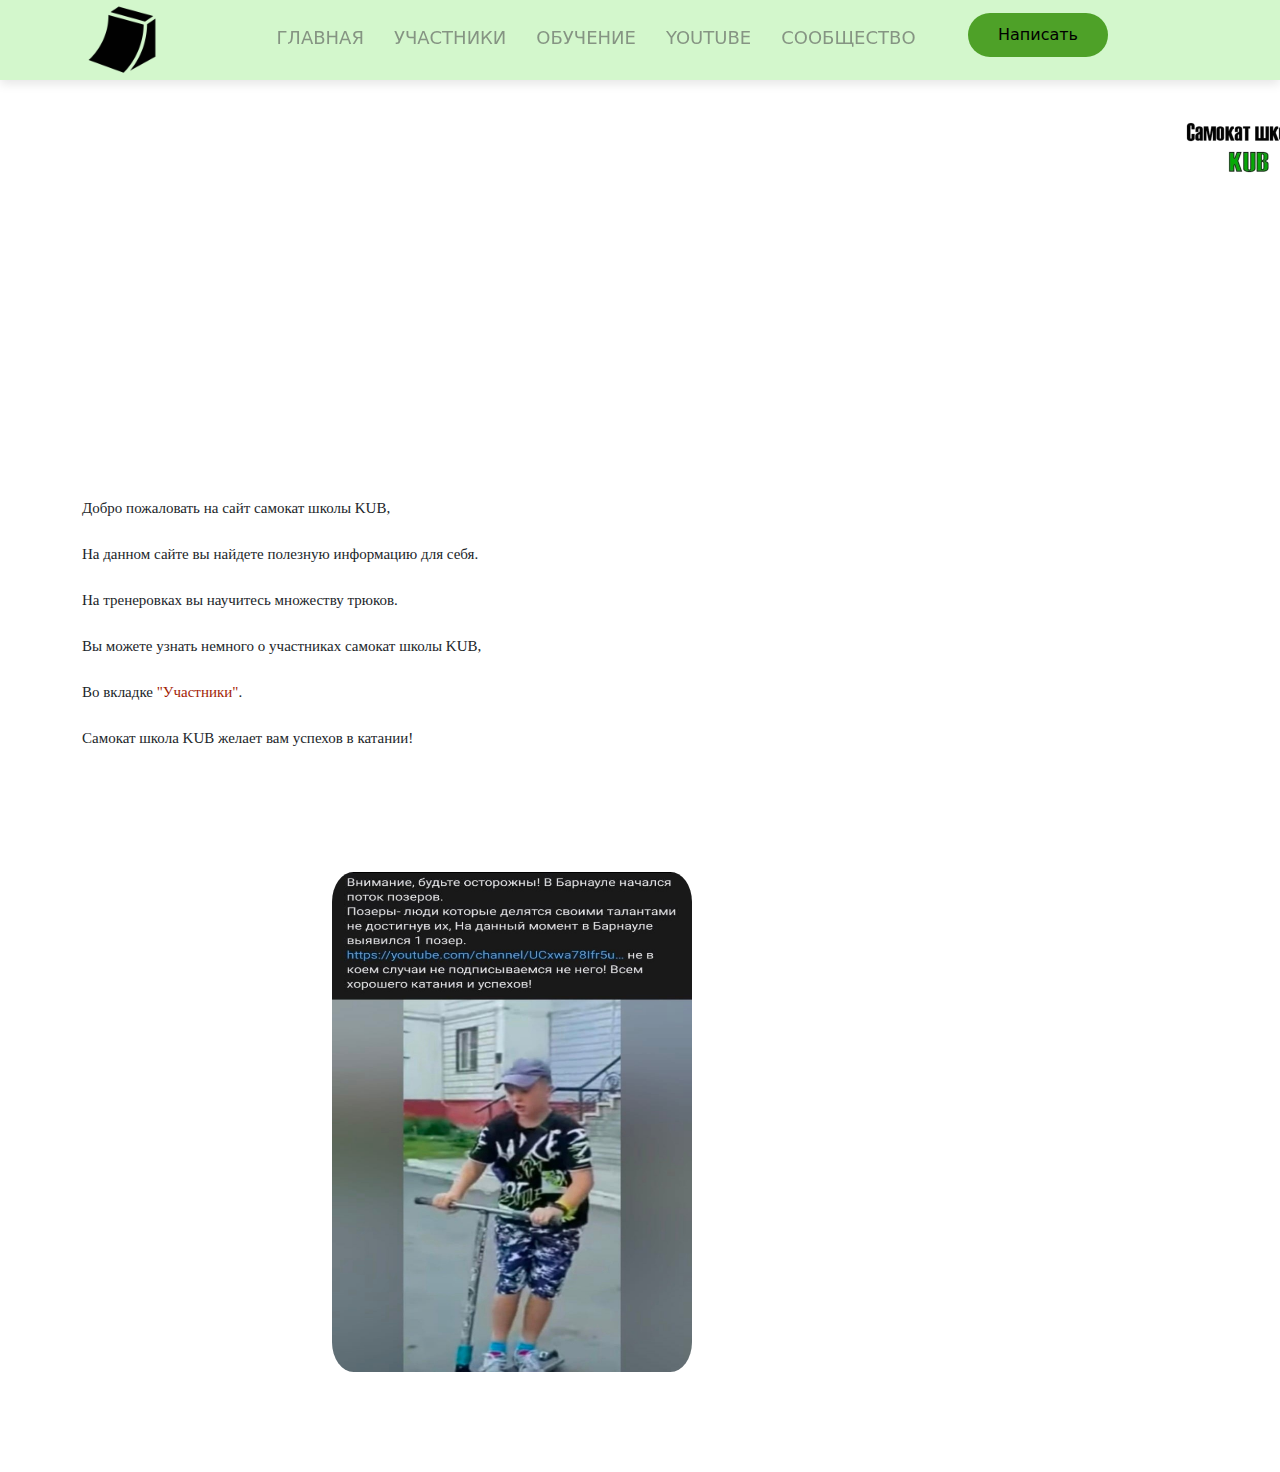
==== index.html @ eb026c63 "Add files via upload" ====
<!DOCTYPE html>
<html lang="ru">
<head>
    <meta charset="utf-8" />
    <title>KUB</title>
    <link rel="stylesheet" href="./css/style.css" />
    <link rel="stylesheet" href="libs/bootstrap-reboot.min.css">
    <link rel="stylesheet" href="libs/bootstrap-grid.min.css">
    <link rel="preconnect" href="https://fonts.gstatic.com">
    <link href="https://fonts.googleapis.com/css2?family=Noto+Sans:ital,wght@0,400;0,700;1,400&display=swap" rel="stylesheet">
    <meta name="viewport" content="width-device-width">
</head>
<body>



    <div class="wrapper">
        <header class="header">
            <div class="container">
                    <div class="header_body">
                        <!-- <a href="#" class="a header_logo"></a> -->
                        <img class="logo" src="images/logo.png" alt="">
                        <div class="header_burger">
                            <span></span>
                        </div>
                        <nav class="header_menu">
                            <ul class="header_list">
                                <li class="header_item">
                                    <a href="index.html" class="header_link">Главная</a>
                                </li>
                                <li class="header_item">
                                    <a href="contacts.html" class="header_link">Участники</a>
                                </li>
                                <li class="header_item">
                                    <a href="obychenie.html" class="header_link">Обучение</a>
                                </li>
                                <li class="header_item">
                                    <a href="https://www.youtube.com/channel/UCVThN0axYG0Pqj3ApGwn3uw" class="header_link">YouTube</a>
                                </li>
                                <li class="header_item">
                                    <a href="https://vk.com/public216040823" class="header_link">Сообщество</a>
                                </li>
                            </ul>
                        </nav>
                        <a href="https://vk.me/club216040823" class="callback">Написать</a>
                    </div>

            </div>
        </header>

        

        </div>
        
        <div class="div content">
            <div class="container">
                <div class="content_text__main">
                    <img class="img_kub" src="images/img_kub.jpg">
                    <p class="info-text">Добро пожаловать на сайт самокат школы KUB,</p>
                    <p class="info-text">На данном сайте вы найдете полезную информацию для себя.</p>
                    <p class="info-text">На тренеровках вы научитесь множеству трюков.</p>
                    <p class="info-text">Вы можете узнать немного о участниках самокат школы KUB,</p>
                    <p class="info-text">Во вкладке <a href="contacts.html" class="contacts-in-text">"Участники"</a>.</p>
                    <p class="info-text">Самокат школа KUB желает вам успехов в катании!</p>
                    
                </div>

                <img class="pozers" src="images/pozers.jpg">
                    


        <script src="/js/KUB.js"></script>



        </div>

        </div>

        </nav>


</body>
</html>
---- css/style.css ----
html,body {
height: 100%;
font-family: Arial, Helvetica, sans-serif;
}

.body {
  background-image: url(/images/fon.jpg);
}

.logo {
  width: 80px;
  height: 80px;
}

.wrapper {

}

.header {
  position: fixed;
  width: 100%;
  top: 0;
  left: 0;
  z-index: 50;
}

.header::before {
  content: "";
  position: absolute;
  top: 0;
  left: 0;
  width: 100%;
  height: 100%;
  background-color: rgb(211, 247, 204);
  box-shadow: 0 4px 10px rgba(0, 0, 0, .1);
}

.header_body {
  position: relative;
  z-index: 2;
  justify-content: space-between;
  align-items: center;
  display: flex;
  flex-direction: row;
  min-height: 200%;
}

.header_logo {
  flex: 0 0 60px;
}

.header_logo img {
  max-width: 100%;
}

.header_burger {
  display: none;
}

.header_menu {

}

@media (max-width: 767) {
  .header_burger{
    display: block;
    position: relative;
    width: 30px;
    height: 20px;
  }
  
}

.header_burger::before {

}

.header_burger::after {
  content: "";
  color: rgb(255, 255, 255);
  position: absolute;
  width: 100%;
  height: 2px;
  left: 0;
}

.header_burger::after {
  bottom: 0;
}

.header_burger::before {
  top: 0;
}

.header_burger span {
  position: absolute;
  color: black;
  position: absolute;
  left: 0;
  width: 100%;
  height: 2px;
}

.header_list {
  display: flex;
  flex-direction: row;
  margin-top: 10px;
}

.header_list li {
margin: 0px 0px 0px 30px;
}

.header_list li a:hover {
opacity: 1;
color: black;
}

.header_list li:hover {
  opacity: 1;
  }

.header_item {
  list-style: none;
}

.header_link {
  color: rgb(82, 82, 82);
  text-decoration: none;
  font-size: 18px;
  text-transform: uppercase;
  opacity: 0.6;
  transition: 0.5s ease-in-out;
}

.content {
padding: 100px 0px 0px 0px;
}
    
.content_text__main {
  font-size: 18px;
  line-height: 25px;
}

.content_text__learning {
  font-size: 18px;
  line-height: 25px;
}

.content_text{
  font-size: 18px;
  line-height: 25px;
display: flex;
flex-direction: row;
flex-wrap: wrap;
}

.content_text__block {
  padding: 15px;
  display: flex;
  flex-direction: column;
  align-items: center;
}

.content_text p{
  margin: 0px 0px 20px 0px;
  }

  .callback {
    margin-bottom: 10px;
    padding: 10px 30px;
    background-color: rgb(78, 161, 40);
    border-radius: 100px;
    border-color: black;
    color: black;
    text-decoration: none;
    margin-right: 90px;
  }

  .callback:hover {
    transform: scale(1.04);
    transition: all .1s ease-in-out;
    color: black;
  }

  .info-text {
    font-size: 15px;
    font-family: Georgia, 'Times New Roman', Times, serif;
    padding-bottom: 5px;

  }

  .contacts-in-text {
    color: rgb(163, 29, 5);
    text-decoration: none;

  }
   
  .contacts-in-text:hover {
    color: black;
  }

  .people {
    width: 150px;
    height: 150px;
    padding-bottom: 10px;
  }

  .name-img {
    padding-left: 13px;
    font-family:'Gill Sans', 'Gill Sans MT', Calibri, 'Trebuchet MS', sans-serif;
    
  }

  .uchastniki {
    height: 150px;
    width: 150px;
    padding: 50px;
  }

  .name-people {

  }

  .specialnost-people {

  }

  .img_kub {
    padding-left: 1100px;
    width: 110%;
    height: 110%;
    padding-bottom: 300px;
  }

  .phone-number {
    color: rgb(163, 29, 5);
  }

  .vk-in-text {
    color: #45688E;
    text-decoration: none;
  }

  .vk-in-text::before {
    transition: 0.1s ease-in-out;
  }

  .vk-in-text:hover {
    color: black;
  }

  .price {
    text-align: center;
    color: rgb(78, 161, 40);
    font-family: 'Franklin Gothic Medium', 'Arial Narrow', Arial, sans-serif;
  }

  .groop {
    padding-top: 100px;
    padding-bottom: 330px;
  }

  .Odinochni {
    padding-bottom: 50px;

  }

  .pozers {
    width: 360px;
    height: 500px;
    margin-bottom: 100px;
    margin-left: 250px;
    margin-top: 100px;
    border-radius: 6%;
  }
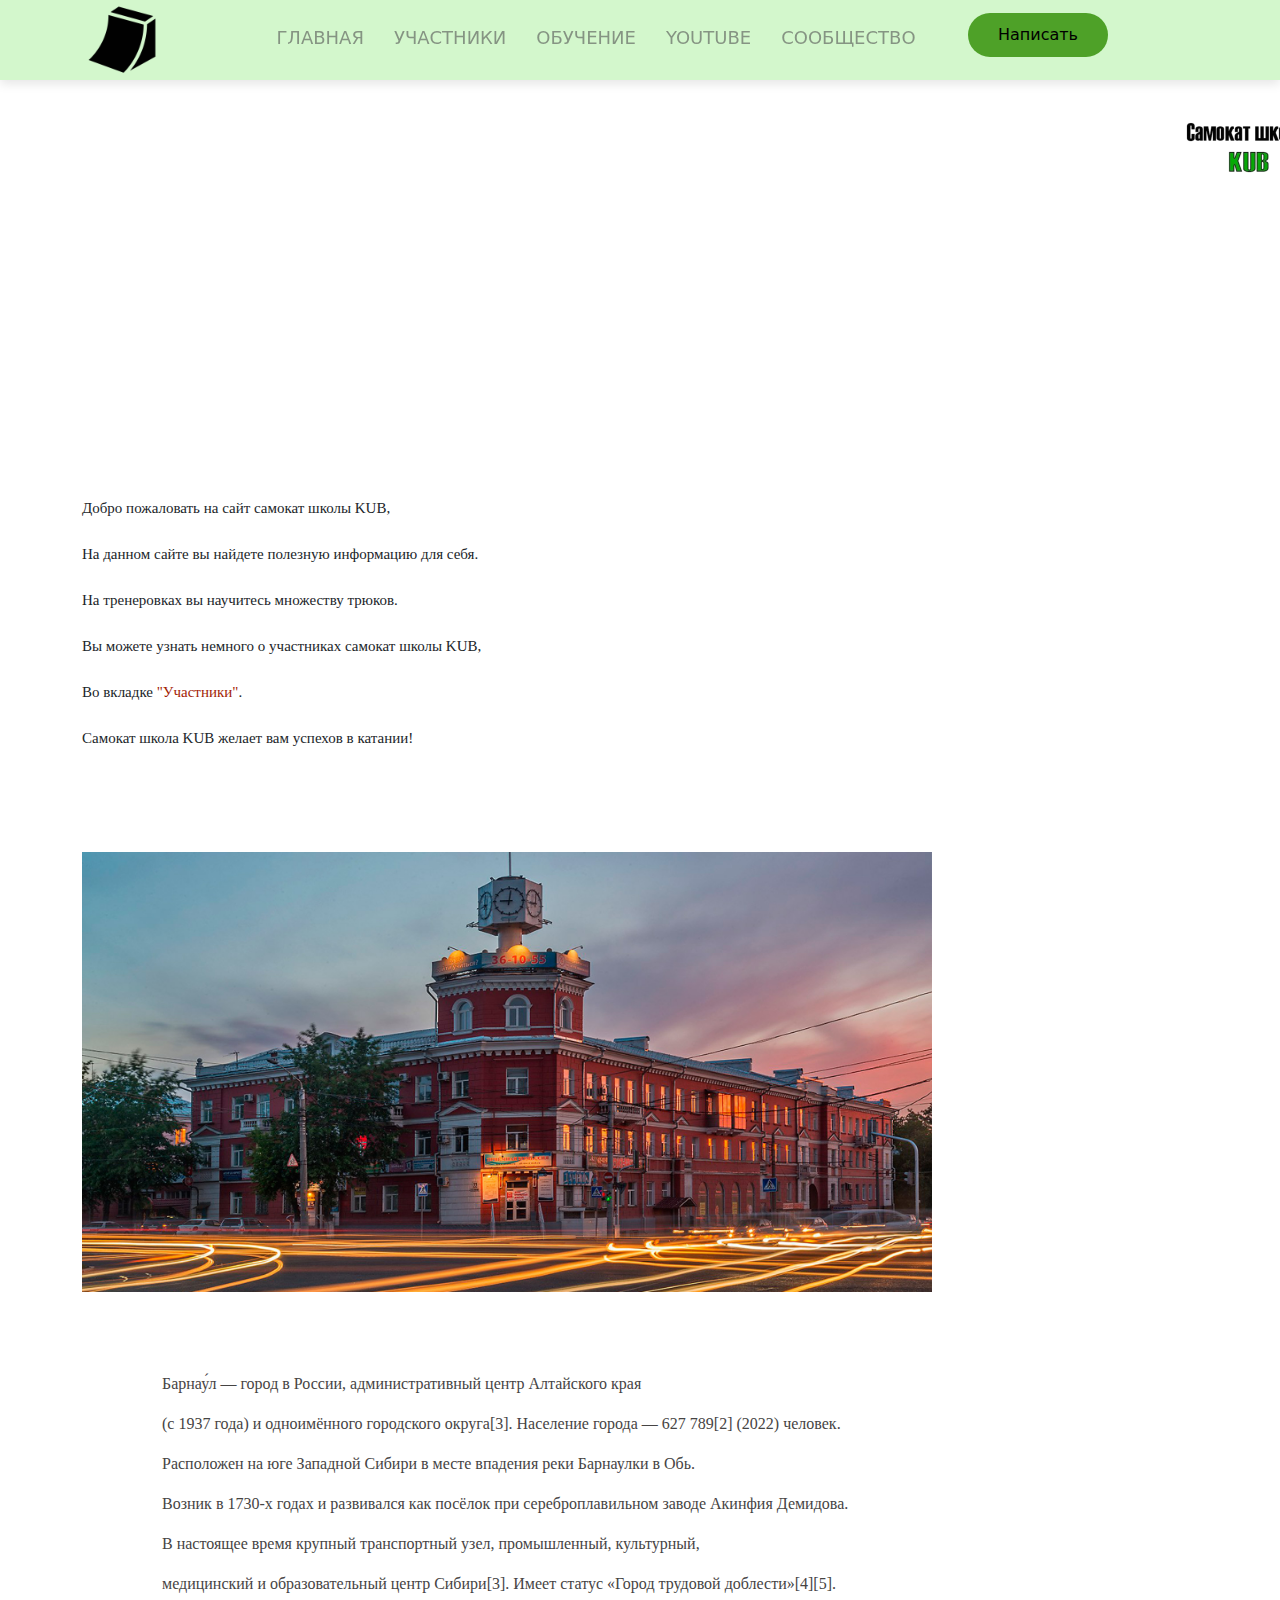
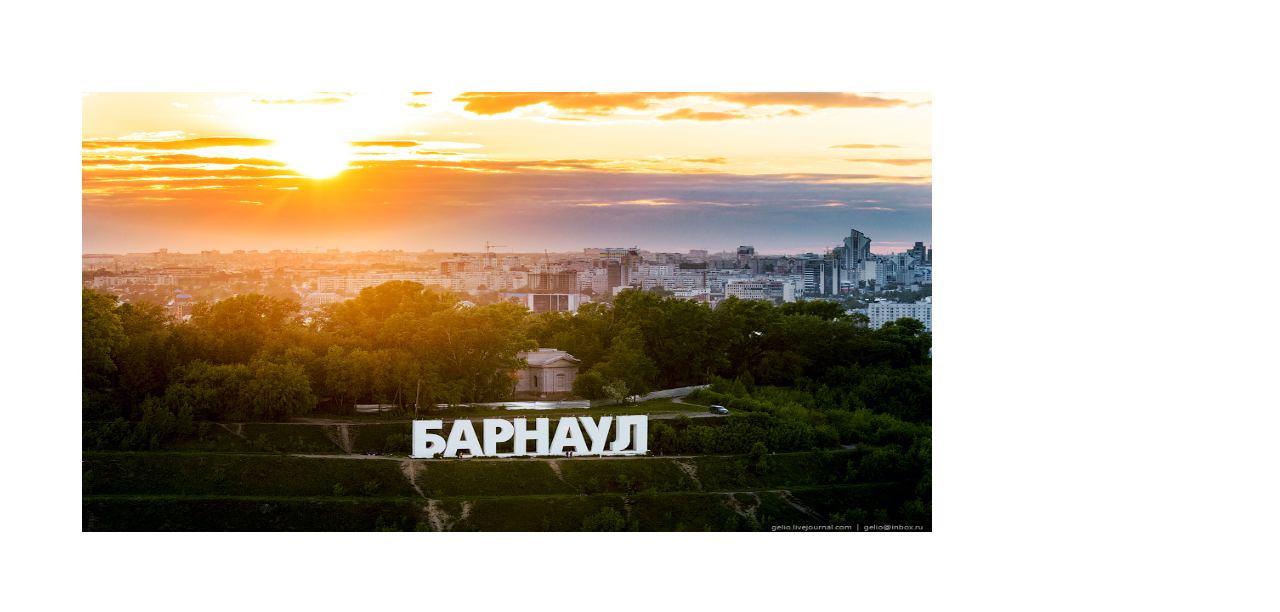
==== commit 8ed4aa14: "Add files via upload" ====
--- a/index.html
+++ b/index.html
@@ -11,8 +11,6 @@
     <meta name="viewport" content="width-device-width">
 </head>
 <body>
-
-
 
     <div class="wrapper">
         <header class="header">
@@ -65,8 +63,14 @@
                     
                 </div>
 
-                <img class="pozers" src="images/pozers.jpg">
-                    
+                <img class="Barnaul" src="images/Barnaul.jpg">
+                <p class="Barnaul-text">Барнау́л — город в России, административный центр Алтайского края </p>
+                <p class="Barnaul-text"> (с 1937 года) и одноимённого городского округа[3]. Население города — 627 789[2] (2022) человек.</p>
+                <p class="Barnaul-text">Расположен на юге Западной Сибири в месте впадения реки Барнаулки в Обь.</p>
+                <p class="Barnaul-text">Возник в 1730-х годах и развивался как посёлок при сереброплавильном заводе Акинфия Демидова.</p>
+                <p class="Barnaul-text">В настоящее время крупный транспортный узел, промышленный, культурный,</p>
+                <p class="Barnaul-text">медицинский и образовательный центр Сибири[3]. Имеет статус «Город трудовой доблести»[4][5].</p>
+                <img class="Barnaul" src="images/Barnaul2.jpg">
 
 
         <script src="/js/KUB.js"></script>
--- a/css/style.css
+++ b/css/style.css
@@ -266,14 +266,27 @@
 
   }
 
-  .pozers {
-    width: 360px;
-    height: 500px;
-    margin-bottom: 100px;
-    margin-left: 250px;
-    margin-top: 100px;
-    border-radius: 6%;
-  }
-
-
-  
+  .Barnaul {
+    height: 600px;
+    width: 850px;
+    padding-top: 80px;
+    padding-bottom: 80px;
+  }
+
+  .Barnaul-text {
+    margin-left: 80px;
+    font-family:'Times New Roman', Times, serif;
+    color: #464444;
+
+  }
+
+  .link_vk_obychenie {
+    color: #1b9c0f;
+    text-decoration: none;
+  }
+
+  .link_vk_obychenie :hover {
+    transition: 0.5ms;
+    transform: scale(0, 0, 0, 1);
+    color:rgba(0, 0, 0, .1);
+  }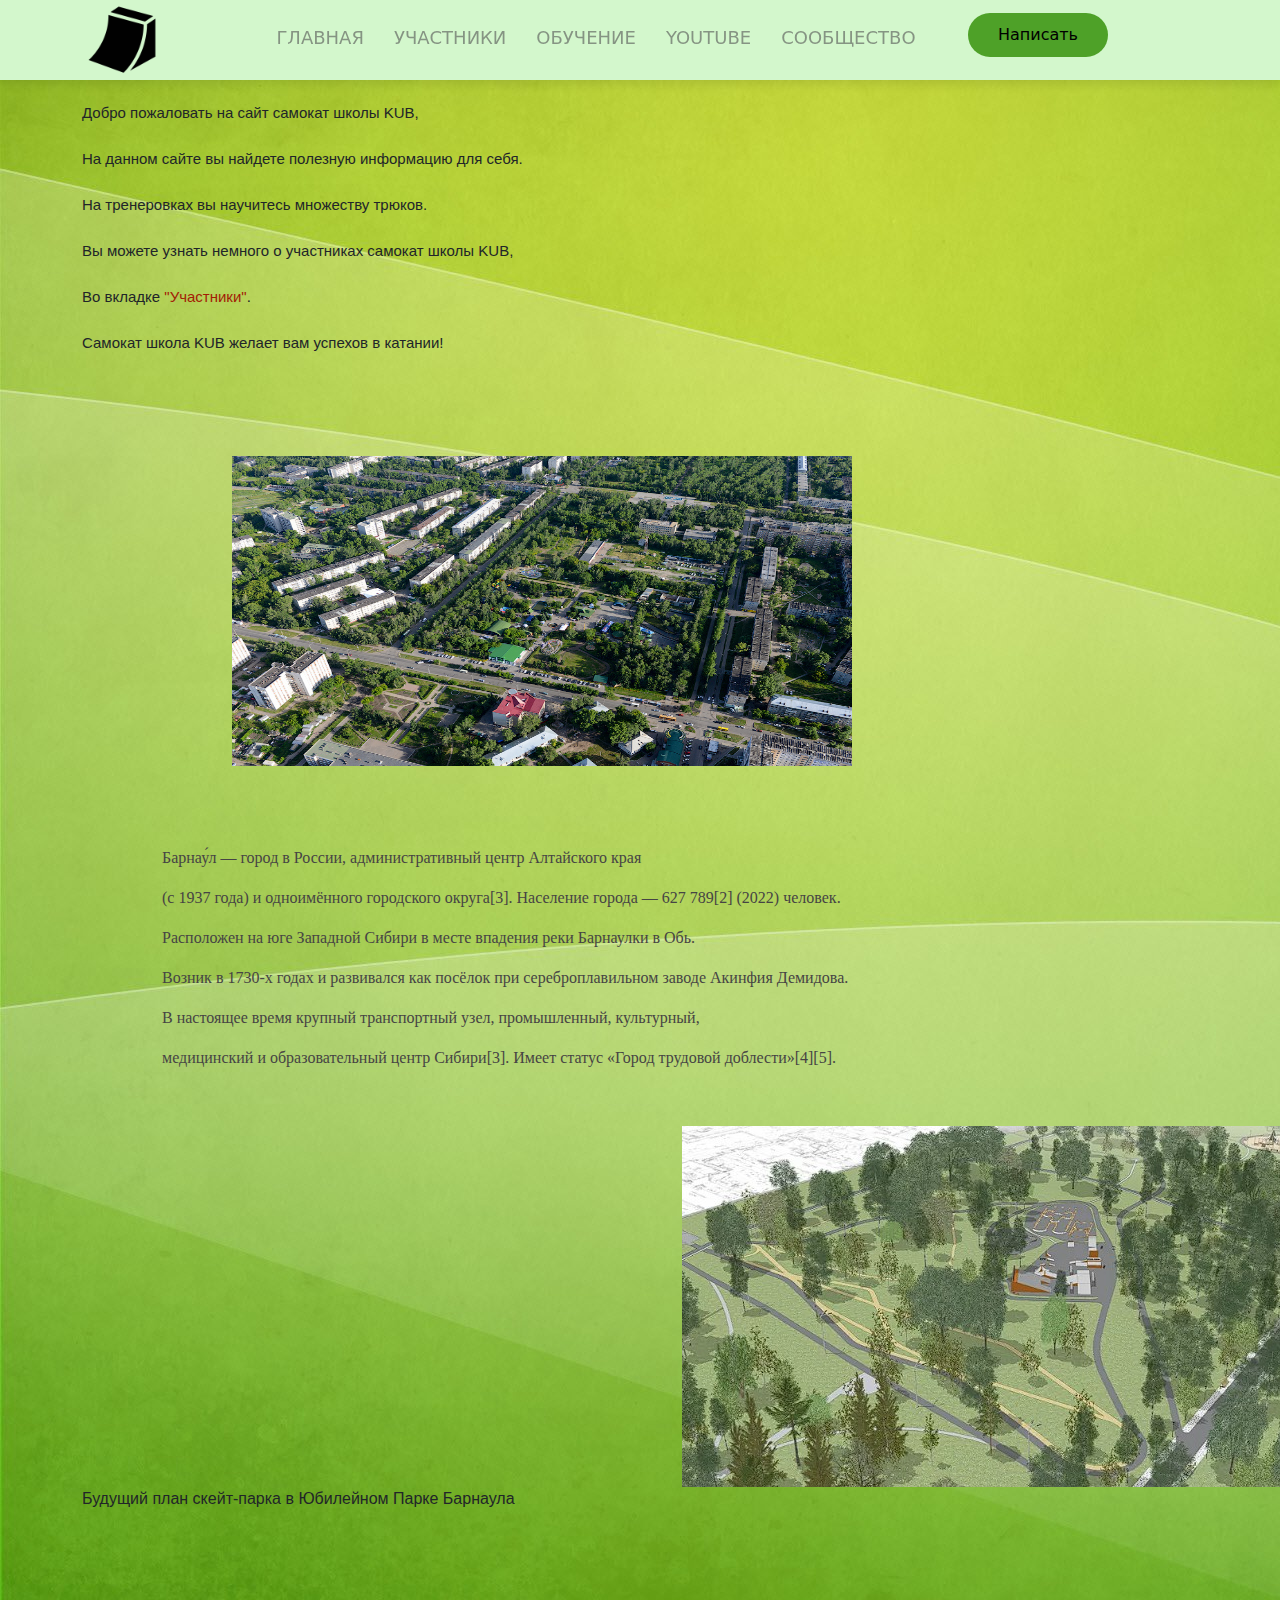
==== commit c3619a44: "Add files via upload" ====
--- a/index.html
+++ b/index.html
@@ -11,6 +11,8 @@
     <meta name="viewport" content="width-device-width">
 </head>
 <body>
+
+    <div class="fon-1">
 
     <div class="wrapper">
         <header class="header">
@@ -53,7 +55,6 @@
         <div class="div content">
             <div class="container">
                 <div class="content_text__main">
-                    <img class="img_kub" src="images/img_kub.jpg">
                     <p class="info-text">Добро пожаловать на сайт самокат школы KUB,</p>
                     <p class="info-text">На данном сайте вы найдете полезную информацию для себя.</p>
                     <p class="info-text">На тренеровках вы научитесь множеству трюков.</p>
@@ -70,12 +71,15 @@
                 <p class="Barnaul-text">Возник в 1730-х годах и развивался как посёлок при сереброплавильном заводе Акинфия Демидова.</p>
                 <p class="Barnaul-text">В настоящее время крупный транспортный узел, промышленный, культурный,</p>
                 <p class="Barnaul-text">медицинский и образовательный центр Сибири[3]. Имеет статус «Город трудовой доблести»[4][5].</p>
-                <img class="Barnaul" src="images/Barnaul2.jpg">
 
+                <img class="SkateParkUbileuka" src="images/SkateParkUbileuka.jpg">
+                <p class="PlanSkateParkUbileuka">Будущий план скейт-парка в Юбилейном Парке Барнаула</p>
 
         <script src="/js/KUB.js"></script>
 
 
+
+        </div>
 
         </div>
 
--- a/css/style.css
+++ b/css/style.css
@@ -1,6 +1,6 @@
 html,body {
 height: 100%;
-font-family: Arial, Helvetica, sans-serif;
+font-family: Verdana, Geneva, Tahoma, sans-serif;
 }
 
 .body {
@@ -185,7 +185,7 @@
 
   .info-text {
     font-size: 15px;
-    font-family: Georgia, 'Times New Roman', Times, serif;
+    font-family: Verdana, Geneva, Tahoma, sans-serif;
     padding-bottom: 5px;
 
   }
@@ -208,7 +208,7 @@
 
   .name-img {
     padding-left: 13px;
-    font-family:'Gill Sans', 'Gill Sans MT', Calibri, 'Trebuchet MS', sans-serif;
+    font-family: Verdana, Geneva, Tahoma, sans-serif;
     
   }
 
@@ -253,12 +253,17 @@
   .price {
     text-align: center;
     color: rgb(78, 161, 40);
-    font-family: 'Franklin Gothic Medium', 'Arial Narrow', Arial, sans-serif;
+    font-family: Verdana, Geneva, Tahoma, sans-serif;
   }
 
   .groop {
     padding-top: 100px;
-    padding-bottom: 330px;
+    padding-bottom: 100px;
+    font-family: Verdana, Geneva, Tahoma, sans-serif;
+  }
+
+  .content_text__learning {
+    font-family: Verdana, Geneva, Tahoma, sans-serif;
   }
 
   .Odinochni {
@@ -267,10 +272,11 @@
   }
 
   .Barnaul {
-    height: 600px;
-    width: 850px;
+    height: 470px;
+    width: 620px;
     padding-top: 80px;
     padding-bottom: 80px;
+    margin-left: 150px;
   }
 
   .Barnaul-text {
@@ -289,4 +295,47 @@
     transition: 0.5ms;
     transform: scale(0, 0, 0, 1);
     color:rgba(0, 0, 0, .1);
-  }+  }
+
+  .img-obychenie {
+    width: 700px;
+    height: 450px;
+    margin-top: 60px;
+    margin-bottom: 60px;
+    margin-left: 300px;
+    -webkit-filter: blur(1px); 
+    filter: blur(2.5px); 
+  }
+
+  .fon-1 {
+    background: url(../images/fon.jpg) no-repeat;
+    height: 1600px;
+    
+  }
+
+  .fon-2 {
+    background: url(../images/fon.jpg) no-repeat;
+    height: 937px;
+  }
+
+  .fon-3 {
+    background: url(../images/fon.jpg) no-repeat;
+    height: 1465px;
+  }
+
+  .SkateParkUbileuka {
+    display: inline-block;
+    margin-left: 600px;
+    margin-top: 40px;
+  }
+
+  .PlanSkateParkUbileuka {
+    font-family: Verdana, Geneva, Tahoma, sans-serif;
+  }
+
+  .text-scoot-2 {
+    margin-top: 100px;
+    margin-left: 370px;
+  }
+
+
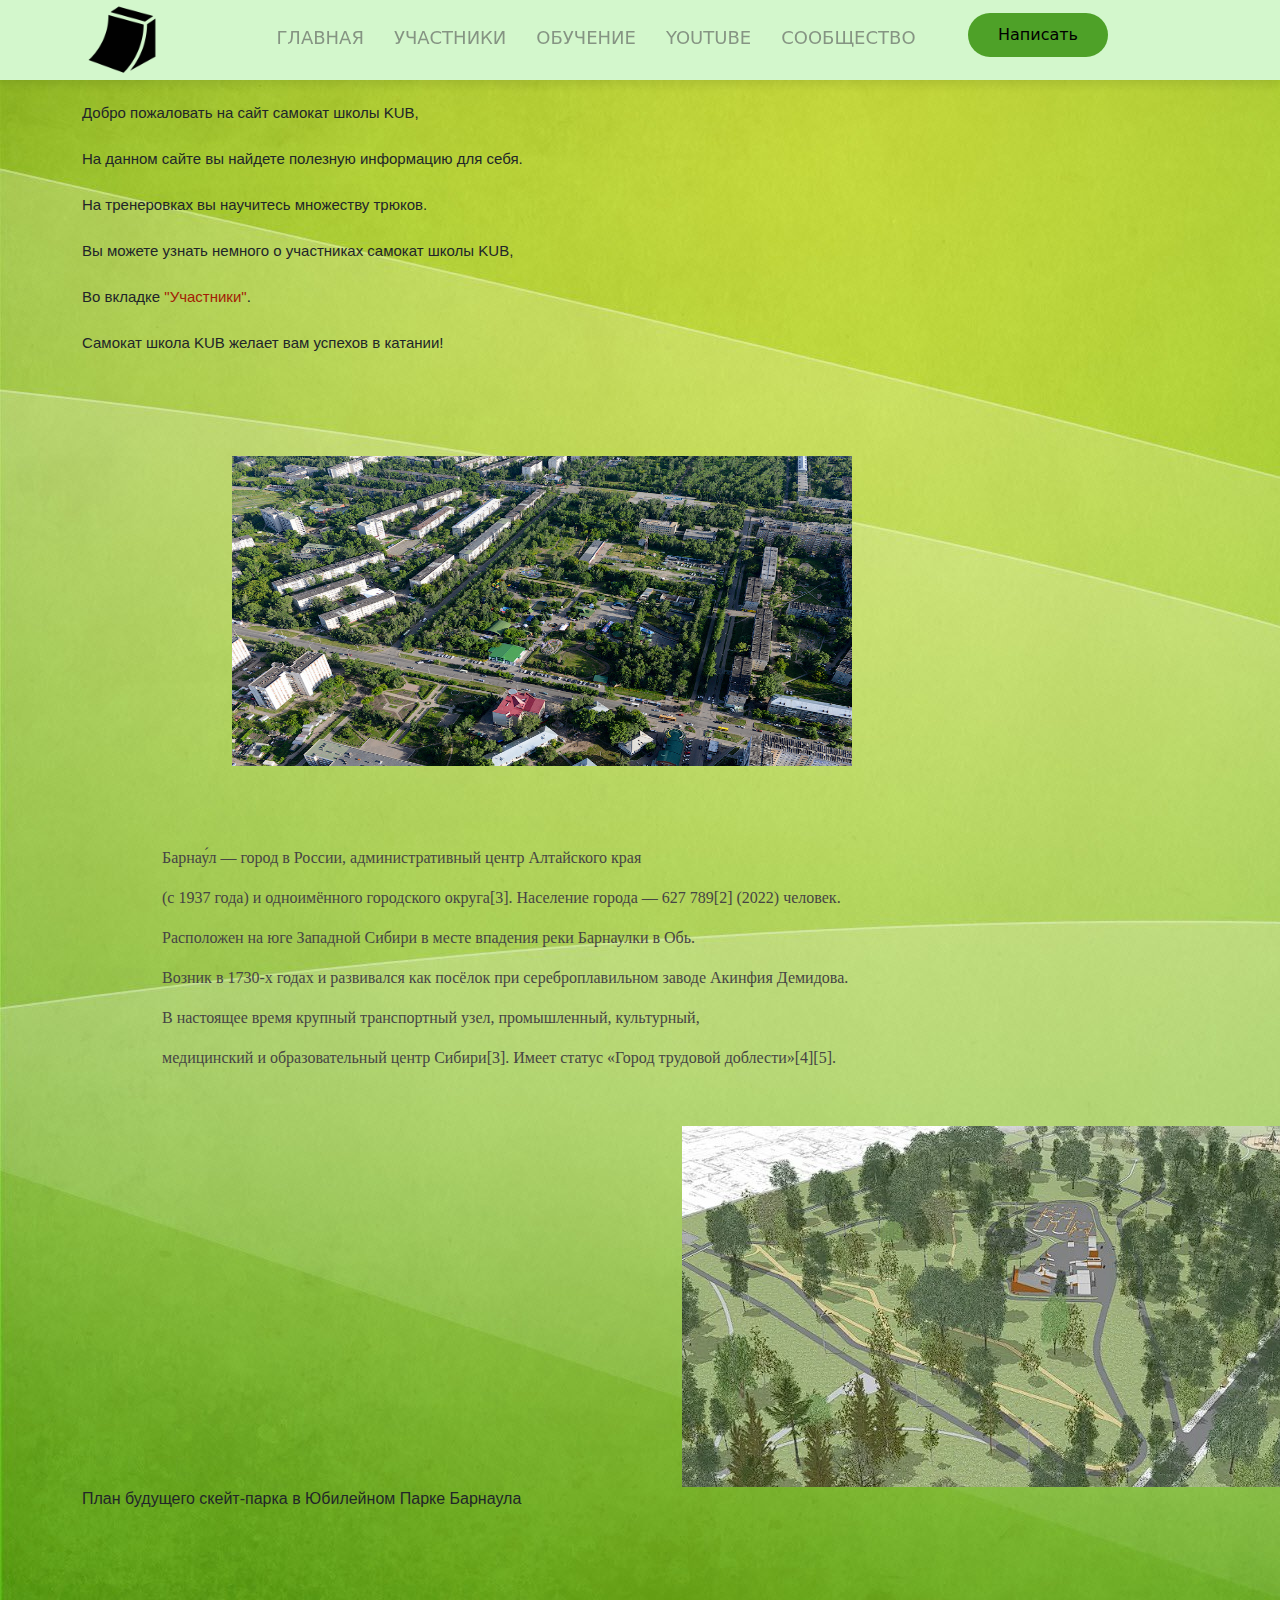
==== commit 0c8bebc7: "Add files via upload" ====
--- a/index.html
+++ b/index.html
@@ -73,7 +73,7 @@
                 <p class="Barnaul-text">медицинский и образовательный центр Сибири[3]. Имеет статус «Город трудовой доблести»[4][5].</p>
 
                 <img class="SkateParkUbileuka" src="images/SkateParkUbileuka.jpg">
-                <p class="PlanSkateParkUbileuka">Будущий план скейт-парка в Юбилейном Парке Барнаула</p>
+                <p class="PlanSkateParkUbileuka">План будущего скейт-парка в Юбилейном Парке Барнаула</p>
 
         <script src="/js/KUB.js"></script>
 
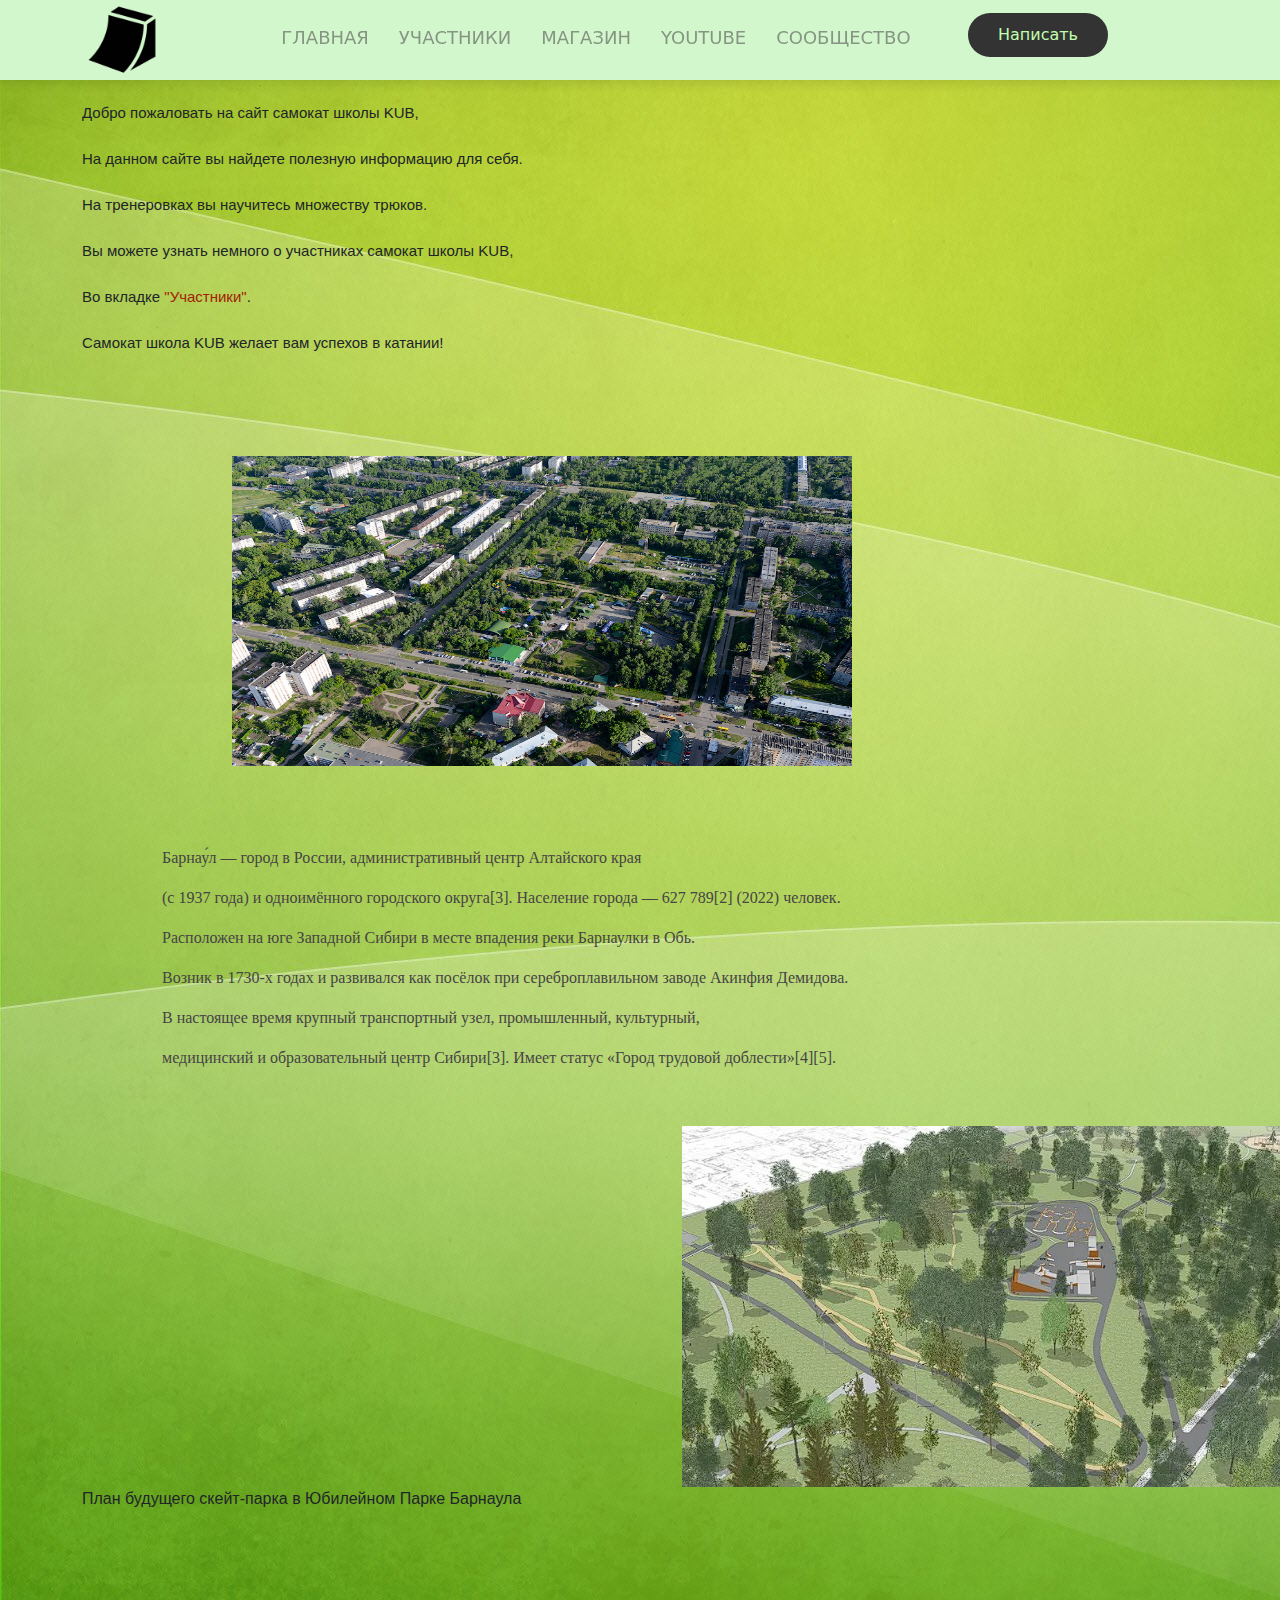
==== commit c7b9f384: "Add files via upload" ====
--- a/index.html
+++ b/index.html
@@ -9,15 +9,19 @@
     <link rel="preconnect" href="https://fonts.gstatic.com">
     <link href="https://fonts.googleapis.com/css2?family=Noto+Sans:ital,wght@0,400;0,700;1,400&display=swap" rel="stylesheet">
     <meta name="viewport" content="width-device-width">
+    
 </head>
-<body>
 
-    <div class="fon-1">
+
+<body class="fon-1">
+
+
 
     <div class="wrapper">
         <header class="header">
             <div class="container">
                     <div class="header_body">
+                        
                         <!-- <a href="#" class="a header_logo"></a> -->
                         <img class="logo" src="images/logo.png" alt="">
                         <div class="header_burger">
@@ -32,7 +36,7 @@
                                     <a href="contacts.html" class="header_link">Участники</a>
                                 </li>
                                 <li class="header_item">
-                                    <a href="obychenie.html" class="header_link">Обучение</a>
+                                    <a href="shop.html" class="header_link">Магазин</a>
                                 </li>
                                 <li class="header_item">
                                     <a href="https://www.youtube.com/channel/UCVThN0axYG0Pqj3ApGwn3uw" class="header_link">YouTube</a>
@@ -43,6 +47,7 @@
                             </ul>
                         </nav>
                         <a href="https://vk.me/club216040823" class="callback">Написать</a>
+                        
                     </div>
 
             </div>
@@ -76,16 +81,13 @@
                 <p class="PlanSkateParkUbileuka">План будущего скейт-парка в Юбилейном Парке Барнаула</p>
 
         <script src="/js/KUB.js"></script>
-
+ 
+    </div>
 
 
         </div>
 
-        </div>
 
-        </div>
-
-        </nav>
 
 
 </body>
--- a/css/style.css
+++ b/css/style.css
@@ -169,18 +169,19 @@
   .callback {
     margin-bottom: 10px;
     padding: 10px 30px;
-    background-color: rgb(78, 161, 40);
+    background-color: rgb(51, 51, 51);
     border-radius: 100px;
     border-color: black;
-    color: black;
+    color: rgb(193, 255, 174);
     text-decoration: none;
     margin-right: 90px;
   }
 
   .callback:hover {
-    transform: scale(1.04);
+    transform: scale(1.00);
     transition: all .1s ease-in-out;
-    color: black;
+    color:rgb(146, 207, 127);
+    background-color: rgb(66, 66, 66);
   }
 
   .info-text {
@@ -319,8 +320,11 @@
   }
 
   .fon-3 {
-    background: url(../images/fon.jpg) no-repeat;
-    height: 1465px;
+    background: url(../images/fon-3.jpg) no-repeat;
+    height: 800px;
+  }
+
+  .fon-4 {
   }
 
   .SkateParkUbileuka {
@@ -338,4 +342,132 @@
     margin-left: 370px;
   }
 
-
+.tovar-block {
+  width: 210px;
+  height: 398px;
+  background: rgb(255, 255, 255);
+  border-radius: 5%;
+  margin-top: 100px;
+  margin-left: 20px;
+  align-items: center;
+  display: inline-block;
+  position: relative;
+  float: left;
+  left: 25%;
+}
+
+.tovar-1-img {
+  width: 210px;
+  height: 200px;
+  display: inline-block;
+}
+
+.tovar-name {
+  font-family:  Verdana, Geneva, Tahoma, sans-serif;
+  color: #1b9c0f;
+  text-align:  center;
+  -webkit-text-stroke-width: 0.5px;
+  -webkit-text-stroke-color: black;
+}
+
+.price-tovars {
+  text-align:  center;
+  font-family: Verdana, Geneva, Tahoma, sans-serif;
+  font-size: 20px;
+}
+
+.tovar-opisanie {
+  font-size: 10px;
+  text-align:  center;
+}
+
+.pay-sticker-pak {
+  margin-bottom: 10px;
+
+  background-color: rgb(51, 51, 51);
+  border-radius: 100px;
+  border-color: black;
+  color: rgb(193, 255, 174);
+  text-decoration: none;
+
+  padding: 6px 15px;
+  margin-left: 55px;
+  display: inline-block;
+
+
+}
+
+.pay-sticker-pak:hover {
+  transform: scale(1.00);
+  transition: all .1s ease-in-out;
+  color:rgb(146, 207, 127);
+  background-color: rgb(66, 66, 66);
+}
+
+
+.pay-trenirovka {
+  margin-bottom: 10px;
+  padding: 10px 30px;
+  background-color: rgb(51, 51, 51);
+  border-radius: 100px;
+  border-color: black;
+  color: rgb(193, 255, 174);
+  text-decoration: none;
+  margin-right: 90px;
+  margin-left: 50px;
+}
+
+.img-pay-trenirovka {
+  width: 200px;
+  height: 120px;
+  margin-left: 35%;
+
+}
+
+.pay-trenirovka:hover {
+  transform: scale(1.00);
+  transition: all .1s ease-in-out;
+  color:rgb(146, 207, 127);
+  background-color: rgb(66, 66, 66);
+}
+
+.oplata-trenirovka {
+  font-family:  Verdana, Geneva, Tahoma, sans-serif;
+  color: #1b9c0f;
+  text-align:  center;
+  -webkit-text-stroke-width: 0.5px;
+  -webkit-text-stroke-color: black;
+}
+
+.pay-trenirovka:hover {
+    transform: scale(1.00);
+  transition: all .1s ease-in-out;
+  color:rgb(146, 207, 127);
+  background-color: rgb(66, 66, 66);
+}
+
+.price-pay-trenirovka {
+  text-align:  center;
+  font-family: Verdana, Geneva, Tahoma, sans-serif;
+  font-size: 20px;
+}
+
+.pay-block {
+  width: 700px;
+  height: 270px;
+  background: rgb(255, 255, 255);
+  border-radius: 5%;
+  margin-top: 100px;
+  margin-left: 20px;
+  align-items: center;
+  margin-left: 30%;
+}
+
+.pay-trenirovka-opisanie {
+  font-size: 12px;
+  text-align: center;
+  color: #1b9c0f;
+  -webkit-text-stroke-width: 0.3px;
+  -webkit-text-stroke-color: black;
+}
+
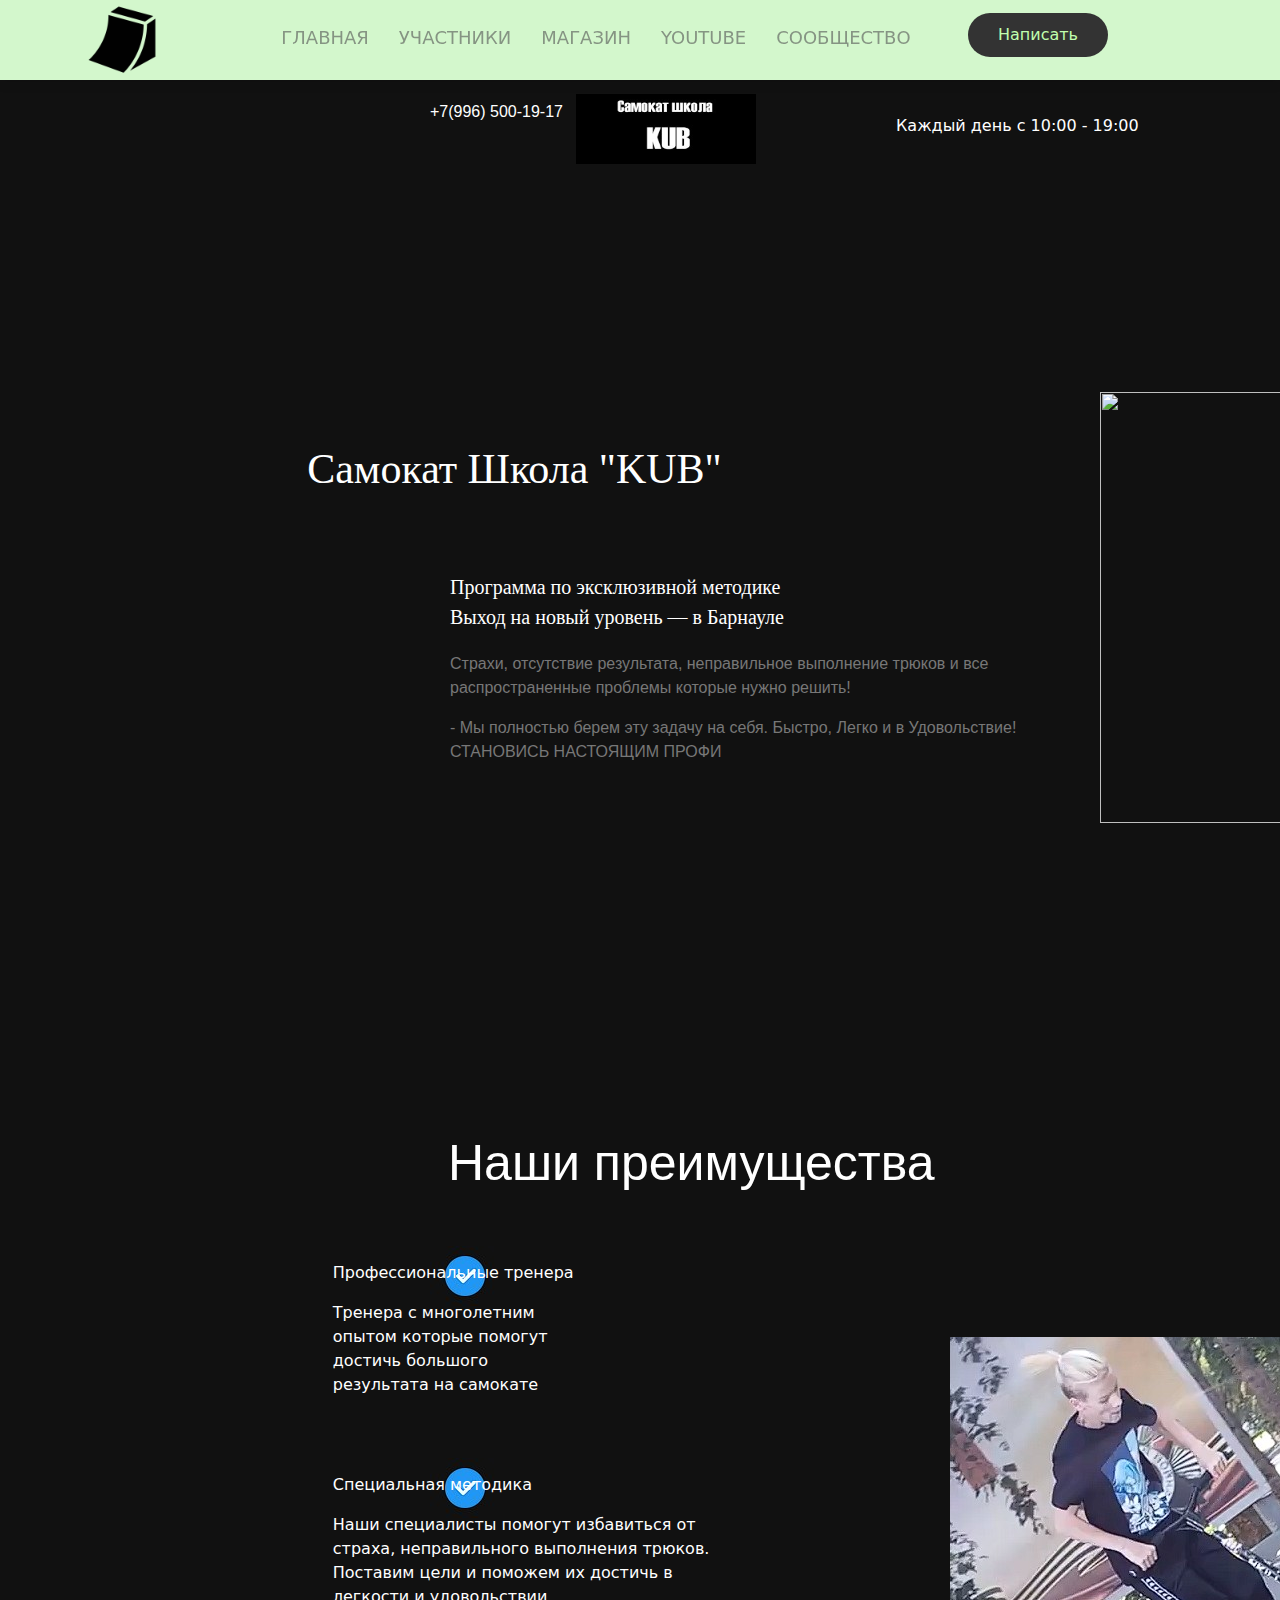
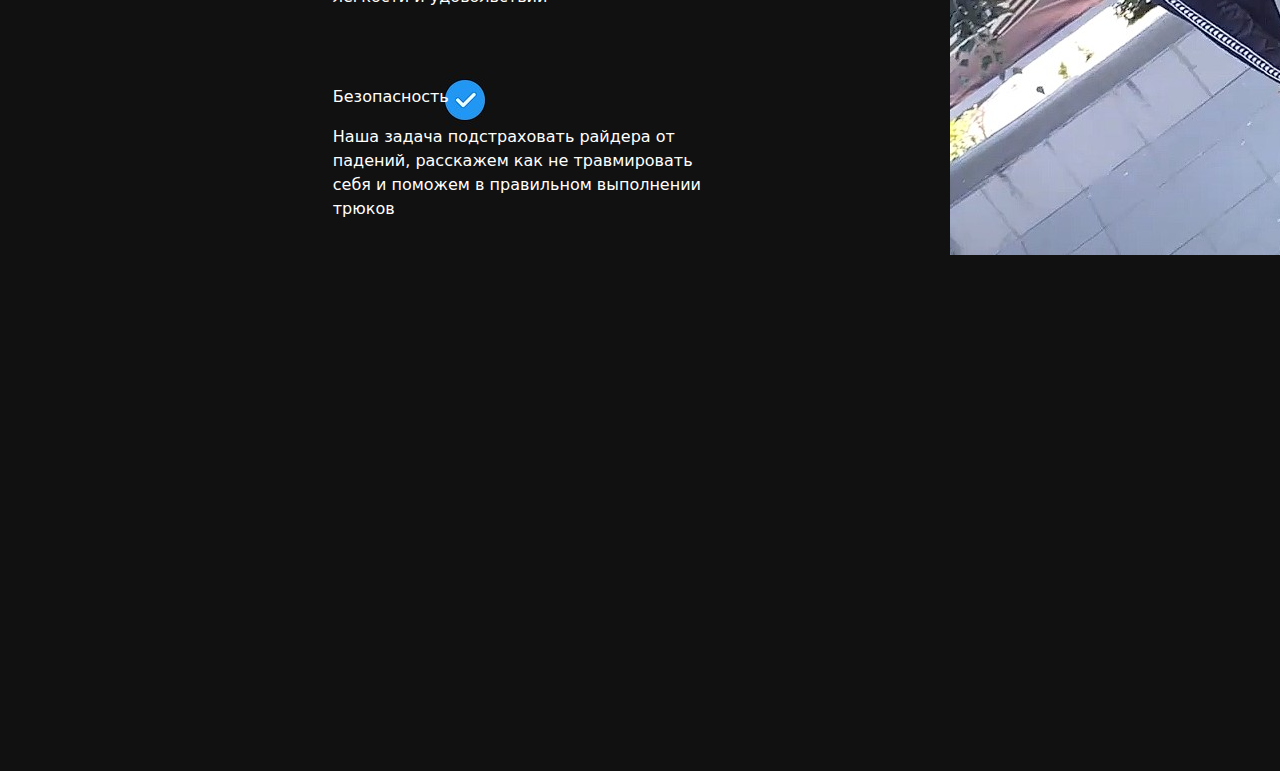
==== commit 03130470: "Add files via upload" ====
--- a/index.html
+++ b/index.html
@@ -57,38 +57,88 @@
 
         </div>
         
-        <div class="div content">
-            <div class="container">
-                <div class="content_text__main">
-                    <p class="info-text">Добро пожаловать на сайт самокат школы KUB,</p>
-                    <p class="info-text">На данном сайте вы найдете полезную информацию для себя.</p>
-                    <p class="info-text">На тренеровках вы научитесь множеству трюков.</p>
-                    <p class="info-text">Вы можете узнать немного о участниках самокат школы KUB,</p>
-                    <p class="info-text">Во вкладке <a href="contacts.html" class="contacts-in-text">"Участники"</a>.</p>
-                    <p class="info-text">Самокат школа KUB желает вам успехов в катании!</p>
-                    
-                </div>
+       
 
-                <img class="Barnaul" src="images/Barnaul.jpg">
-                <p class="Barnaul-text">Барнау́л — город в России, административный центр Алтайского края </p>
-                <p class="Barnaul-text"> (с 1937 года) и одноимённого городского округа[3]. Население города — 627 789[2] (2022) человек.</p>
-                <p class="Barnaul-text">Расположен на юге Западной Сибири в месте впадения реки Барнаулки в Обь.</p>
-                <p class="Barnaul-text">Возник в 1730-х годах и развивался как посёлок при сереброплавильном заводе Акинфия Демидова.</p>
-                <p class="Barnaul-text">В настоящее время крупный транспортный узел, промышленный, культурный,</p>
-                <p class="Barnaul-text">медицинский и образовательный центр Сибири[3]. Имеет статус «Город трудовой доблести»[4][5].</p>
+         <div class="phone">
+             <a class="number_director" href="tel:+79965001917">+7(996) 500-19-17</a>
+             <a class="WhatsApp" href="https://wa.me/79965001917">WhatsApp</a>
+         </div>
 
-                <img class="SkateParkUbileuka" src="images/SkateParkUbileuka.jpg">
-                <p class="PlanSkateParkUbileuka">План будущего скейт-парка в Юбилейном Парке Барнаула</p>
+       
+        <a href="https://romka21312.github.io/ScootSchollKub/"><img class="Kub_img" src="images/logo_kub.jpg"></a>
+        
+        <div class="time-every-day">
+            <p>Каждый день с 10:00 - 19:00</p>
+        </div>
 
-        <script src="/js/KUB.js"></script>
- 
-    </div>
+        <div>
+            <h1 class="ScootSchollName">Самокат Школа "KUB"</h1>
+        </div>
 
+        <div class="programm-scoot-1">
+            <p>
+                Программа по эксклюзивной методике
+                Выход на новый уровень — в Барнауле
+            </p>
+        </div>
 
+        <div class="programm-scoot-2">
+            <p>
+                Страхи, отсутствие результата, неправильное выполнение трюков и все распространенные проблемы которые нужно решить!
+            </p>
+            <p>
+                - Мы полностью берем эту задачу на себя. Быстро, Легко и в Удовольствие! СТАНОВИСЬ НАСТОЯЩИМ ПРОФИ
+            </p>
         </div>
 
 
+        <div>
+            <img class="Roman-Shulpov-img-1" src="Images/Roman-Shulpov-img-1.jpg">
+        </div>
 
+    <div class="our-prem-all">
+
+        <div>
+            <h1 class="our-prem">Наши преимущества</h1>
+        </div>
+
+        <div>
+            <img class="galocka" src="images/Galochka.jpg">
+            <p class="professional_treners">Профессиональные тренера</p>
+            <p class="professional_treners">Тренера с многолетним опытом которые помогут достичь большого результата на самокате</p>
+        </div>
+
+        <div>
+            <img class="galocka" src="images/Galochka.jpg">
+            <p class="special-metodic">Специальная методика</p>
+            <p class="special-metodic">Наши специалисты помогут избавиться от страха, неправильного выполнения трюков. Поставим цели и поможем их достичь в легкости и удовольствии</p>
+        </div>
+
+        <div>
+            <img class="galocka" src="images/Galochka.jpg">
+            <p class="bezopasnost">Безопасность</p>
+            <p class="bezopasnost">Наша задача подстраховать райдера от падений, расскажем как не травмировать себя и поможем в правильном выполнении трюков</p>
+        </div>
+      
+        <div class="vacym-img-1">
+            <img class="vacym-img-1-wh" src="images/vacym-img-1.jpg" alt="">
+        </div>
+
+    </div>
+
+    <div class="slperekhodnik">
+
+        <aside class="gablok_sedakoda">
+        <div class="slayder_karusel">
+        <figure><img src="http://zornet.ru/Images/izobrazheniye/saden-1.jpg" alt=""><figcaption>Bild 1.</figcaption></figure>
+        <figure><img src="http://zornet.ru/Images/izobrazheniye/saden-2.jpg" alt=""><figcaption>Bild 2.</figcaption></figure>
+        <figure><img src="http://zornet.ru/Images/izobrazheniye/saden-3.jpg" alt=""><figcaption>Bild 3.</figcaption></figure>
+        <figure><img src="http://zornet.ru/Images/izobrazheniye/saden-4.jpg" alt=""><figcaption>Bild 4.</figcaption></figure>
+        <figure><img src="http://zornet.ru/Images/izobrazheniye/saden-5.jpg" alt=""><figcaption>Bild 4.</figcaption></figure>
+        </div>
+        </aside>
+           
+        </div>
 
 </body>
 </html>--- a/css/style.css
+++ b/css/style.css
@@ -220,19 +220,13 @@
   }
 
   .name-people {
-
+    color: white;
   }
 
   .specialnost-people {
-
-  }
-
-  .img_kub {
-    padding-left: 1100px;
-    width: 110%;
-    height: 110%;
-    padding-bottom: 300px;
-  }
+    color: white;
+  }
+
 
   .phone-number {
     color: rgb(163, 29, 5);
@@ -272,20 +266,7 @@
 
   }
 
-  .Barnaul {
-    height: 470px;
-    width: 620px;
-    padding-top: 80px;
-    padding-bottom: 80px;
-    margin-left: 150px;
-  }
-
-  .Barnaul-text {
-    margin-left: 80px;
-    font-family:'Times New Roman', Times, serif;
-    color: #464444;
-
-  }
+
 
   .link_vk_obychenie {
     color: #1b9c0f;
@@ -309,19 +290,17 @@
   }
 
   .fon-1 {
-    background: url(../images/fon.jpg) no-repeat;
-    height: 1600px;
+    background: rgb(17,17,17);
     
   }
 
   .fon-2 {
-    background: url(../images/fon.jpg) no-repeat;
+    background:rgb(17,17,17);
     height: 937px;
   }
 
   .fon-3 {
-    background: url(../images/fon-3.jpg) no-repeat;
-    height: 800px;
+    background-color: rgb(17,17,17);
   }
 
   .fon-4 {
@@ -343,22 +322,23 @@
   }
 
 .tovar-block {
-  width: 210px;
-  height: 398px;
+  width: 330px;
+  height: 580px;
   background: rgb(255, 255, 255);
-  border-radius: 5%;
-  margin-top: 100px;
+  margin-top: 200px;
   margin-left: 20px;
+  border-radius: 2%;
   align-items: center;
   display: inline-block;
   position: relative;
   float: left;
-  left: 25%;
+  left: 13%;
+  bottom: 50px;
 }
 
 .tovar-1-img {
-  width: 210px;
-  height: 200px;
+  width: 100%;
+  height: 50%;
   display: inline-block;
 }
 
@@ -371,7 +351,7 @@
 }
 
 .price-tovars {
-  text-align:  center;
+  margin-left: 40%;
   font-family: Verdana, Geneva, Tahoma, sans-serif;
   font-size: 20px;
 }
@@ -391,7 +371,7 @@
   text-decoration: none;
 
   padding: 6px 15px;
-  margin-left: 55px;
+  margin-left: 35%;
   display: inline-block;
 
 
@@ -405,17 +385,6 @@
 }
 
 
-.pay-trenirovka {
-  margin-bottom: 10px;
-  padding: 10px 30px;
-  background-color: rgb(51, 51, 51);
-  border-radius: 100px;
-  border-color: black;
-  color: rgb(193, 255, 174);
-  text-decoration: none;
-  margin-right: 90px;
-  margin-left: 50px;
-}
 
 .img-pay-trenirovka {
   width: 200px;
@@ -452,16 +421,6 @@
   font-size: 20px;
 }
 
-.pay-block {
-  width: 700px;
-  height: 270px;
-  background: rgb(255, 255, 255);
-  border-radius: 5%;
-  margin-top: 100px;
-  margin-left: 20px;
-  align-items: center;
-  margin-left: 30%;
-}
 
 .pay-trenirovka-opisanie {
   font-size: 12px;
@@ -471,3 +430,282 @@
   -webkit-text-stroke-color: black;
 }
 
+.v-nalichie {
+  font-size: 15px;
+  display: inline-block;
+  margin-left: 40%;
+  
+}
+
+.v-nalichie-tochka {
+  display: inline-block;
+  color: green;
+  font-size: 40px;
+  font-size: 20px;
+}
+
+.net-v-nalichie {
+  font-size: 15px;
+  display: inline-block;
+  margin-left: 35%;
+}
+
+.net-v-nalichie-tochka {
+  display: inline-block;
+  color: red;
+  font-size: 20px;
+}
+
+.phone {
+  margin-left: 200px;
+  padding-top: 100px;
+  color: white;
+}
+
+.skidka {
+  font-family:'Franklin Gothic Medium', 'Arial Narrow', Arial, sans-serif;
+  background-color: red;
+  color: rgb(255, 255, 255);
+  padding-left: 8px;
+  margin-left: 115px;
+  margin-right: 115px;
+}
+
+.number_director {
+  padding: 10px 30px;
+  border-radius: 100px;
+  border-color: rgb(255, 255, 255);
+  color: rgb(255, 255, 255);
+  text-decoration: none;
+  margin-left: 200px;
+  font-size: 16px;
+  line-height: 24px;
+  font-family:'Segoe UI', Tahoma, Geneva, Verdana, sans-serif;
+}
+
+.number_director:hover {
+  transform: scale(1.00);
+  transition: all .1s ease-in-out;
+  color:rgb(214, 212, 212);;
+}
+
+.Kub_img {
+  width: 180px;
+  height: 70px;
+  margin-left: 45%;
+  margin-bottom: 10px;
+  position: relative;
+  bottom: 30px;
+}
+
+.time_every_day {
+  color: white;
+  position: relative;
+  left: 1300px;
+  bottom: 110px;
+} 
+
+.WhatsApp {
+  color: #1b9c0f;
+  text-decoration: none;
+  font-family: Arial, Helvetica, sans-serif; 
+}
+
+.WhatsApp:hover {
+  transform: scale(1.00);
+  text-decoration: none;
+  font-family: Arial, Helvetica, sans-serif;
+  color: #187c0f;
+} 
+
+.Roman-Shulpov-img-1 {
+  position: relative;
+  margin-left: 1100px;
+  bottom: 310px;
+  width: 431px;
+  height: 431px;
+} 
+
+ .ScootSchollName {
+  color: white;
+  position: relative;
+  margin-left: 24%;
+  top: 200px;
+  font-size: 42px;
+  font-family: Georgia, 'Times New Roman', Times, serif;
+} 
+
+.programm-scoot-1 {
+  font-size: 20px;
+  position: relative;
+  top: 270px;
+  left: 370px;
+  text-align: left;
+  font-family: Bookman, URW Bookman L, serif;
+  color: white;
+  width: 380px;
+  height: 100px;
+  margin-left: 80px;
+}
+
+.programm-scoot-2 {
+  font-size: 16px;
+  position: relative;
+  top: 250px;
+  left: 450px;
+  text-align: left;
+  font-family:'Trebuchet MS', 'Lucida Sans Unicode', 'Lucida Grande', 'Lucida Sans', Arial, sans-serif;
+  color: rgb(119, 119, 119);
+  width: 600px;
+  height: 300px;
+}
+
+.time-every-day {
+  color: white;
+  position: relative;
+  margin-left: 70%;
+  bottom: 90px;
+}
+
+.professional_treners {
+  color: white;
+  width: 20%;
+  position: relative;
+  left: 26%;
+}
+
+.special-metodic {
+  color: white;
+  width: 400px;
+  position: relative;
+  left: 26%;
+}
+
+.bezopasnost {
+  color: white;
+  width: 400px;
+  position: relative;
+  left: 26%;
+}
+
+.galocka {
+  position: relative;
+  left: 430px;
+  top: 45px;
+}
+
+.our-prem {
+  color: white;
+  font-size: 50px;
+  font-family: Verdana, Geneva, Tahoma, sans-serif;
+  position: relative;
+  margin-left: 35%;
+}
+
+
+.vacym-img-1 {
+  position: relative;
+  margin-left: 950px;
+  bottom: 500px;
+}
+
+*{
+  margin: 0;
+  padding: 0;
+  box-sizing: border-box;
+  }
+  
+  body{
+  background: #fff;
+  margin: 2em;
+  }
+  
+  .slperekhodnik{
+  max-width: 38em;
+  margin: 0 auto;
+  width: 100%;
+  }
+  
+  .gablok_sedakoda{
+  width: 100%;
+  margin: 0 auto;
+  overflow: hidden;
+  }
+  
+  .slayder_karusel{
+  position: relative;
+  width: 500%;
+  font-size: 0;
+  animation: 8s gablok_sedakoda-ani infinite;
+  }
+  
+  .slayder_karusel figure{
+  width: 20%;
+  height: auto;
+  display: inline-block;
+  position: inherit;
+  }
+  
+  .slayder_karusel img{
+  max-width: 100%;
+  vertical-align: bottom;
+  }
+  
+  .slayder_karusel img:hover{
+  filter: grayscale(90%);
+  }
+  
+  .slayder_karusel figure figcaption{
+  position: absolute;
+  font-family: 'Roboto';
+  font-size: 1.4rem;
+  font-weight: 100;
+  text-transform: uppercase;
+  bottom: 0;
+  background: rgba(0,0,0,0.6);
+  color: #fff;
+  width: 100%;
+  padding: .5em;
+  }
+  
+  @keyframes gablok_sedakoda-ani{
+  0%{
+  left: 0%;
+  }
+  
+  20%{
+  left: 0%;
+  }
+  
+  25%{
+  left: -100%;
+  }
+  
+  45%{
+  left: -100%;
+  }
+  
+  50%{
+  left: -200%;
+  }
+  
+  70%{
+  left: -200%;
+  }
+  
+  75%{
+  left: -300%;
+  }
+  
+  95%{
+  left: -300%;
+  }
+  
+  100%{
+  left: -400%;
+  }
+  
+  }
+
+
+
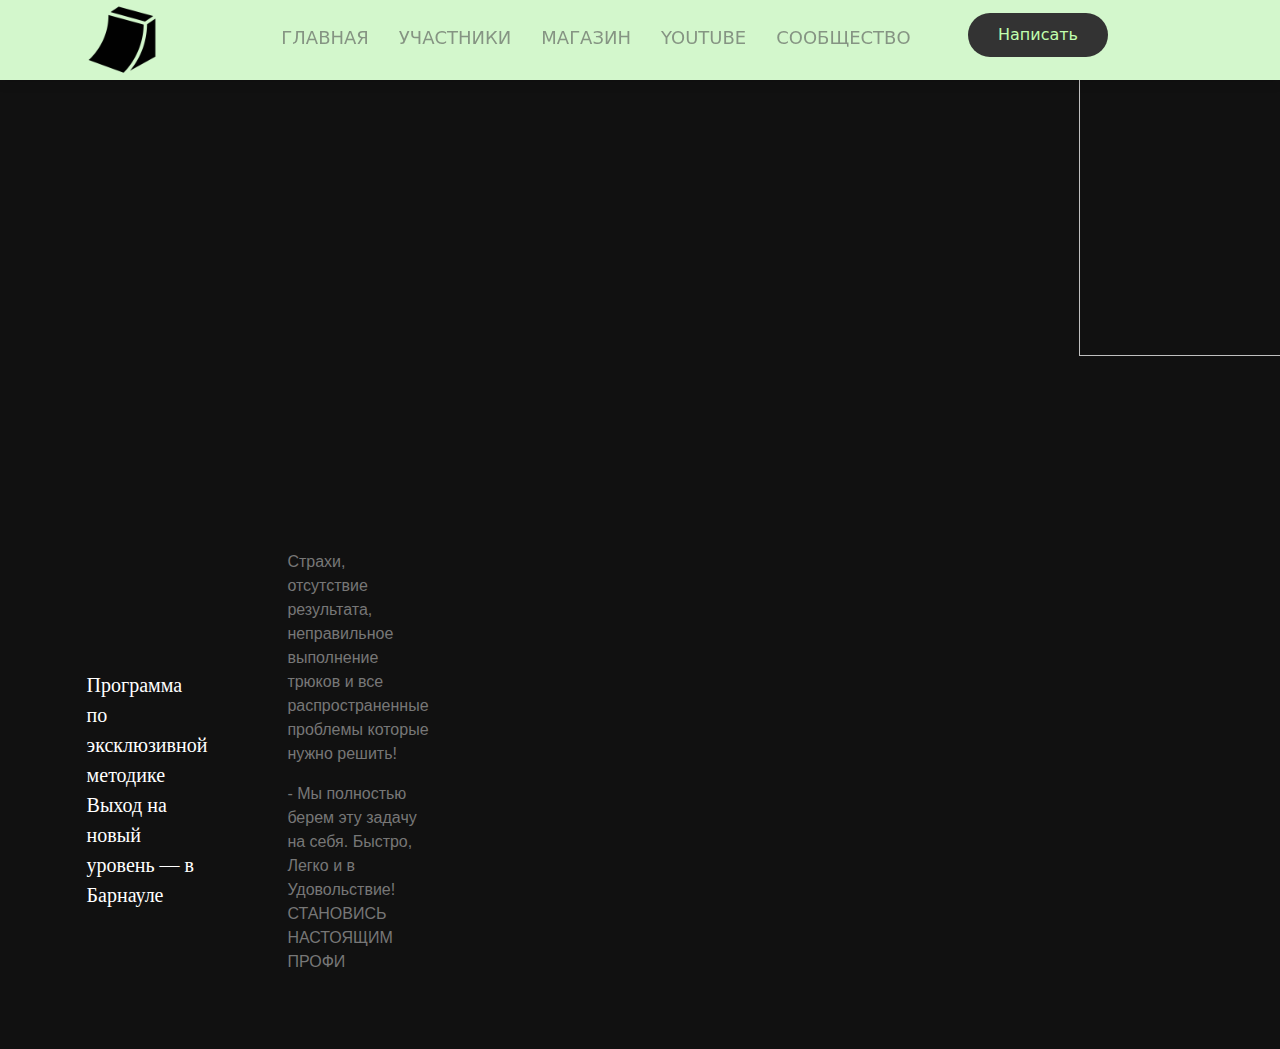
==== commit 3d55477e: "Add files via upload" ====
--- a/index.html
+++ b/index.html
@@ -93,7 +93,7 @@
 
 
         <div>
-            <img class="Roman-Shulpov-img-1" src="Images/Roman-Shulpov-img-1.jpg">
+            <img class="Roman-Shulpov-img-1" src="Images/roman-shulpov-img-1.jpg">
         </div>
 
     <div class="our-prem-all">
@@ -140,5 +140,12 @@
            
         </div>
 
+        <form action="addmessage.php" method="POST">
+            <input type="text" name="name" style="display: block">
+            <textarea name="content" cols="40" rows="10"></textarea>
+            <input type="submit" value="Отправить">
+
+        </form>
+
 </body>
 </html>--- a/css/style.css
+++ b/css/style.css
@@ -371,7 +371,7 @@
   text-decoration: none;
 
   padding: 6px 15px;
-  margin-left: 35%;
+  margin-left: 28%;
   display: inline-block;
 
 
@@ -609,103 +609,229 @@
   bottom: 500px;
 }
 
-*{
+@import url("https://fonts.googleapis.com/css2?family=Roboto:ital,wght@0,100;0,300;0,400;0,500;0,700;0,900;1,100;1,300;1,400;1,500;1,700;1,900&display=swap");
+
+* {
   margin: 0;
   padding: 0;
   box-sizing: border-box;
-  }
+}
+
+*,
+*::after,
+*::before {
+  box-sizing: inherit;
+}
+
+input,
+textarea {
+  box-sizing: border-box;
+}
+
+body {
+  font-family: "Roboto", sans-serif;
+  font-size: 16px;
+  line-height: 1.2;
+  width: 100%;
+  min-height: 100vh;
+  background: linear-gradient(45deg, #fff1eb, #ace0f9);
+  display: flex;
+  justify-content: center;
+  align-items: center;
+}
+
+.container {
+  width: 100%;
+  max-width: 1000px;
+  padding: 0 20px;
+}
+
+.content {
+  display: flex;
+  align-items: center;
+  justify-content: space-between;
+  background: #fff;
+  padding: 40px;
+  border-radius: 5px;
+  box-shadow: 4px 4px 8px 0 rgba(34, 60, 80, 0.2);
+}
+
+.left-side {
+  width: 25%;
+  height: 100%;
+  position: relative;
+  display: flex;
+  flex-direction: column;
+}
+
+.left-side::before {
+  content: "";
+  position: absolute;
+  height: 70%;
+  width: 2px;
+  background: #afafb6;
+  right: -15px;
+  top: 50%;
+  transform: translateY(-50%);
+}
+
+.right-side {
+  width: 75%;
+  margin-left: 75px;
+}
+
+.details {
+  margin-bottom: 15px;
+  text-align: center;
+}
+
+.details i {
+  font-size: 25px;
+  color: #3e2093;
+  margin-bottom: 10px;
+}
+
+.topic {
+  font-size: 18px;
+  font-weight: 500;
+  margin-bottom: 7px;
+}
+
+.text-one,
+.text-two {
+  font-size: 14px;
+  color: #afafb6;
+}
+
+.topic-text {
+  font-size: 23px;
+  font-weight: 600;
+  color: #3e2093;
+  margin-bottom: 10px;
+}
+
+.right-side p {
+  margin-bottom: 20px;
+}
+
+.input-box {
+  height: 50px;
+  width: 100%;
+  margin-bottom: 30px;
+}
+
+.input-box input,
+.input-box textarea {
+  height: 100%;
+  width: 100%;
+  border: none;
+  border-radius: 5px;
+  background: #f0f1f8;
+  padding: 0 20px;
+  margin-bottom: 2px;
+}
+
+.input-box label {
+  font-size: 14px;
+  color: #afafb6;
+  padding-left: 5px;
+}
+
+.input-box textarea {
+  resize: none;
+  padding: 20px;
+  font-family: "Roboto", sans-serif;
+}
+
+.message-box {
+  min-height: 110px;
+}
+
+.button {
+  display: inline-block;
+}
+
+.button input[type="submit"] {
+  color: #fff;
+  font-size: 18px;
+  background: #3e2093;
+  outline: none;
+  border: none;
+  padding: 10px 20px;
+  border-radius: 7px;
+  transition: 0.2s;
+}
+
+.button input[type="submit"]:hover {
+  background: rgb(0, 0, 207);
+}
+
+@media (max-width: 800px) {
+  .content {
+    height: 100%;
+    flex-direction: column-reverse;
+  }
+  .left-side {
+    margin-top: 50px;
+    flex-direction: row;
+    width: 100%;
+    justify-content: center;
+    flex-wrap: wrap;
+  }
+  .details {
+    margin-right: 20px;
+  }
+  .details:last-child {
+    margin-right: 0;
+  }
+  .left-side::before {
+    display: none;
+  }
+  .right-side {
+    width: 100%;
+    margin-left: 0;
+  }
+}
+
+.block-ordering {
+  background-color: #3da145;
+  height: 200px;
+  width: 430px;
+  border-radius: 8px;
+}
+
+.text-ordering {
+  text-align: center;
+  margin-top: 20px;
+  font-family: cursive;
+}
+
+.go-1 {
+  padding-left: 5px;
+  padding-right: 5px;
+  padding-top: 3px;
+  padding-bottom: 5px;
+margin-top: 20px;
+margin-left: 85px;
+text-decoration: none;
+color: rgb(44, 44, 44);
+font-size: 25px;
+background-color: lavender;
+border-radius: 7px;
+}
+
+.go-1:hover {
+color: rgb(255, 255, 255);
+background-color: rgb(97, 97, 102);
+transition: 0.4s ease-in-out;
+transition: 0.4s ease-out;
+}
   
-  body{
-  background: #fff;
-  margin: 2em;
-  }
-  
-  .slperekhodnik{
-  max-width: 38em;
-  margin: 0 auto;
-  width: 100%;
-  }
-  
-  .gablok_sedakoda{
-  width: 100%;
-  margin: 0 auto;
-  overflow: hidden;
-  }
-  
-  .slayder_karusel{
-  position: relative;
-  width: 500%;
-  font-size: 0;
-  animation: 8s gablok_sedakoda-ani infinite;
-  }
-  
-  .slayder_karusel figure{
-  width: 20%;
-  height: auto;
-  display: inline-block;
-  position: inherit;
-  }
-  
-  .slayder_karusel img{
-  max-width: 100%;
-  vertical-align: bottom;
-  }
-  
-  .slayder_karusel img:hover{
-  filter: grayscale(90%);
-  }
-  
-  .slayder_karusel figure figcaption{
-  position: absolute;
-  font-family: 'Roboto';
-  font-size: 1.4rem;
-  font-weight: 100;
-  text-transform: uppercase;
-  bottom: 0;
-  background: rgba(0,0,0,0.6);
-  color: #fff;
-  width: 100%;
-  padding: .5em;
-  }
-  
-  @keyframes gablok_sedakoda-ani{
-  0%{
-  left: 0%;
-  }
-  
-  20%{
-  left: 0%;
-  }
-  
-  25%{
-  left: -100%;
-  }
-  
-  45%{
-  left: -100%;
-  }
-  
-  50%{
-  left: -200%;
-  }
-  
-  70%{
-  left: -200%;
-  }
-  
-  75%{
-  left: -300%;
-  }
-  
-  95%{
-  left: -300%;
-  }
-  
-  100%{
-  left: -400%;
-  }
-  
-  }
-
-
-
+.fon-6 {
+  background-image: url("../images/fon-6.jpg");
+  background-repeat: no-repeat;
+}
+
+
+
+
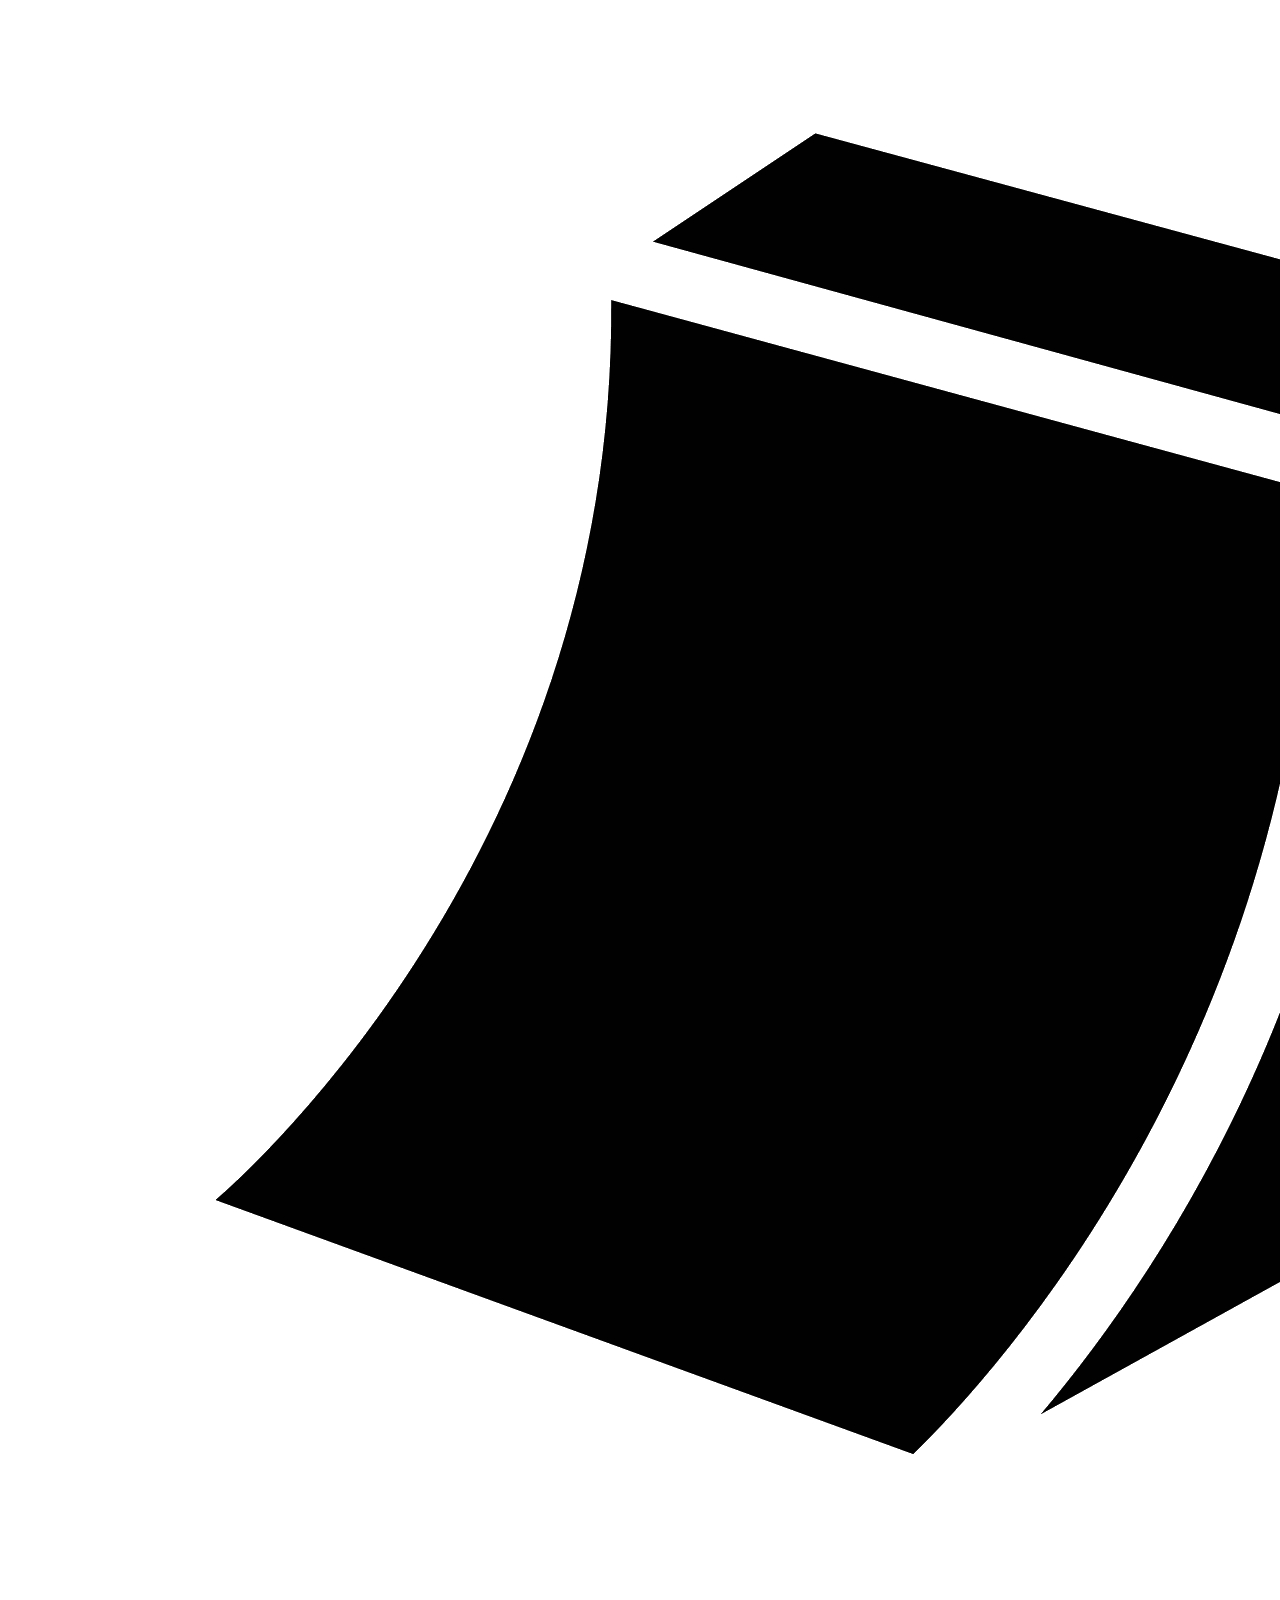
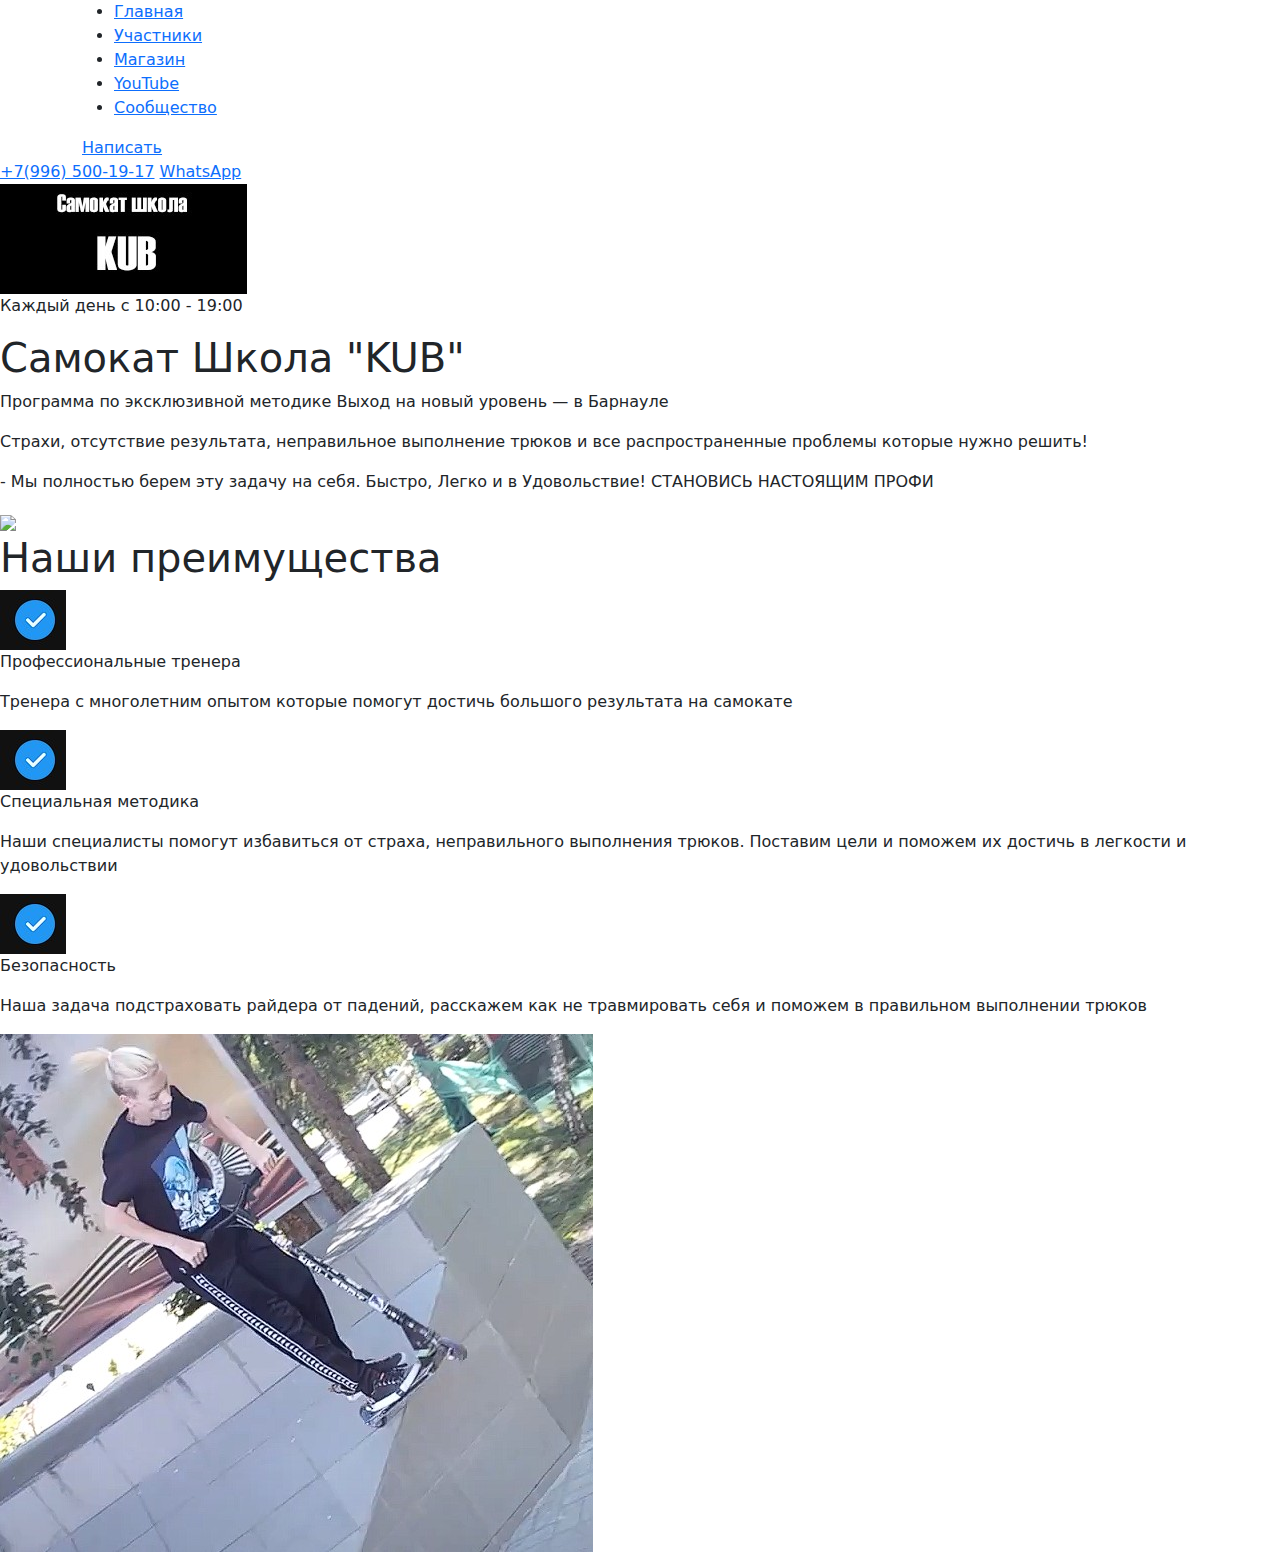
==== commit d00fd6a0: "Add files via upload" ====
--- a/index.html
+++ b/index.html
@@ -93,7 +93,7 @@
 
 
         <div>
-            <img class="Roman-Shulpov-img-1" src="Images/roman-shulpov-img-1.jpg">
+            <img class="Roman-Shulpov-img-1" src="Images/Roman-Shulpov-img-1.jpg">
         </div>
 
     <div class="our-prem-all">
@@ -126,26 +126,5 @@
 
     </div>
 
-    <div class="slperekhodnik">
-
-        <aside class="gablok_sedakoda">
-        <div class="slayder_karusel">
-        <figure><img src="http://zornet.ru/Images/izobrazheniye/saden-1.jpg" alt=""><figcaption>Bild 1.</figcaption></figure>
-        <figure><img src="http://zornet.ru/Images/izobrazheniye/saden-2.jpg" alt=""><figcaption>Bild 2.</figcaption></figure>
-        <figure><img src="http://zornet.ru/Images/izobrazheniye/saden-3.jpg" alt=""><figcaption>Bild 3.</figcaption></figure>
-        <figure><img src="http://zornet.ru/Images/izobrazheniye/saden-4.jpg" alt=""><figcaption>Bild 4.</figcaption></figure>
-        <figure><img src="http://zornet.ru/Images/izobrazheniye/saden-5.jpg" alt=""><figcaption>Bild 4.</figcaption></figure>
-        </div>
-        </aside>
-           
-        </div>
-
-        <form action="addmessage.php" method="POST">
-            <input type="text" name="name" style="display: block">
-            <textarea name="content" cols="40" rows="10"></textarea>
-            <input type="submit" value="Отправить">
-
-        </form>
-
 </body>
 </html>